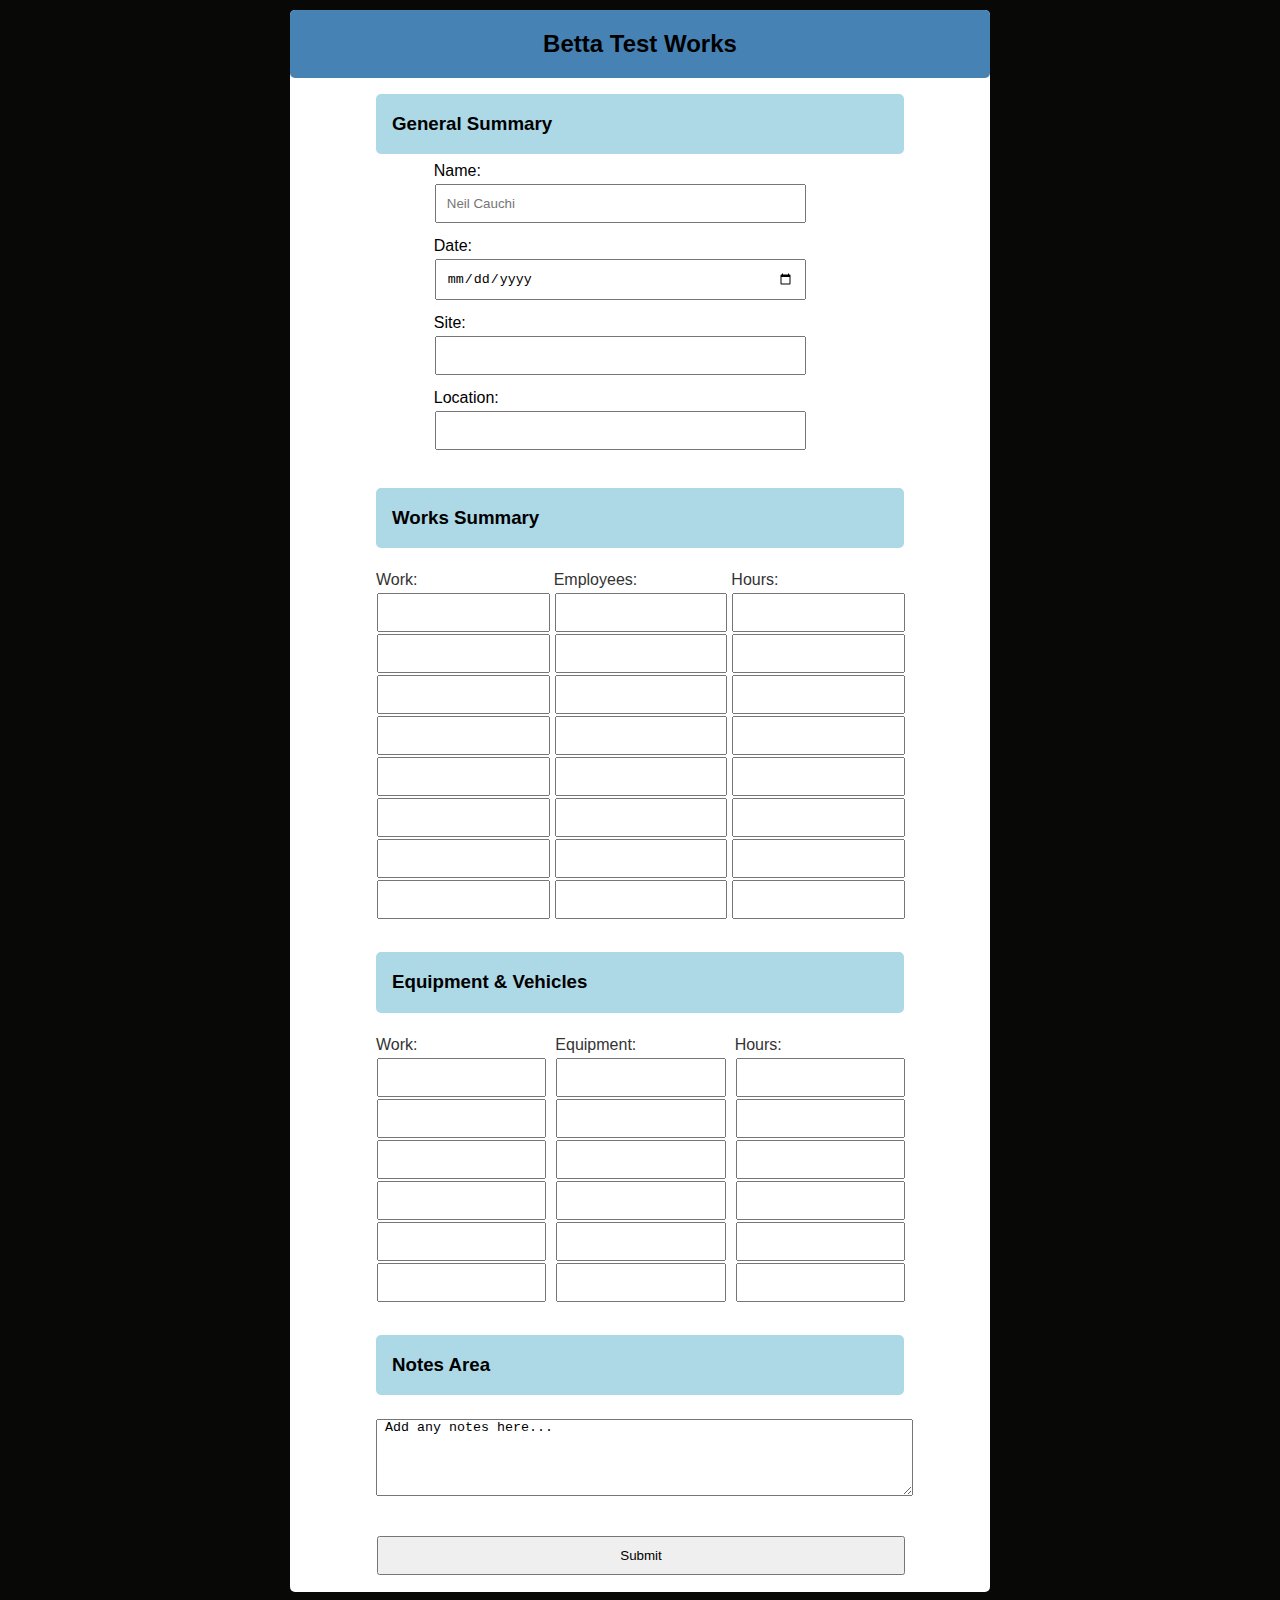
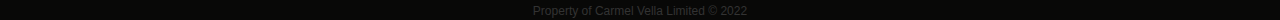
==== empty.html @ 5d885ebe "test environment" ====
<!DOCTYPE html>
<html lang="en">
<head>
    <meta charset="UTF-8">
    <meta http-equiv="X-UA-Compatible" content="IE=edge">
    <meta name="viewport" content="width=device-width, initial-scale=1.0">
    <link rel="stylesheet" href="test.css">
    <title>test form</title>
</head>
<body>
    
    <form class="dayWorkSub" action="" autocomplete="on">
        <div class="wrapper">

            <!-- title -->
            <div class="header">
                <h2>Betta Test Works</h2>
            </div>
            <!-- General Container -->
            <div class="container">
                <div class="heading">
                    <h3>General Summary</h3>
                </div>
                
                <div id="general" class="formGeneral">
                    <div class="i1 name">
                        <label for="fname">Name:</label>
                        <input type="text" id="name" name="fname" placeholder="Neil Cauchi">
                    </div>
                    <div class="i2 date">
                        <label for="date">Date:</label>
                        <input type="date" id="date" name="Date">
                    </div>
                    <div class="i3 site">
                        <label for="site">Site:</label>
                        <input type="text" id="site" name="Site">
                    </div>
                    <div class="i4 loc">
                        <label for="loc">Location:</label>
                        <input type="text" id="loc" name="Loc">
                    </div>
                </div>
            </div>
            <!-- Endo of General Container -->

            <!-- Works Container -->
            <div class="container">
                <div class="heading">
                    <h3>Works Summary</h3>
                 </div>  
                <div id="works" class="worksGrid">
                        
                        <div class="i1 category wrksSelection">
                                <label for="wrks">Work:</label>
                                <input type="text" id="works" list="eworks" name="sworks1">
                                <input type="text" id="works" list="eworks" name="sworks2">
                                <input type="text" id="works" list="eworks" name="sworks3">
                                <input type="text" id="works" list="eworks" name="sworks4">
                                <input type="text" id="works" list="eworks" name="sworks5">
                                <input type="text" id="works" list="eworks" name="sworks6">
                                <input type="text" id="works" list="eworks" name="sworks7">
                                <input type="text" id="works" list="eworks" name="sworks8">
                                <datalist id="eworks">
                                    <option value="Clearance">
                                    <option value="WSC/General">
                                    <option value="WSC/Pipes">
                                    <option value="WSC/House Services">
                                    <option value="WSCD/General">
                                    <option value="WSCD/Pipes">
                                    <option value="Storm Water">
                                    <option value="Duct Work">
                                    <option value="Footpath/General">
                                    <option value="Footpath/Construction">
                                    <option value="Footpath/Extra">
                                    <option value="Concrete">
                                    <option value="Asphalt">
                                    <option value="Other1">
                                    <option value="Other2">
                                </datalist>
                        </div>

                        <div class="i2 category employees">
                                <label for="emps">Employees:</label>
                                <input type="text" id="iemployees" list="employees" name="semp1"/>
                                <input type="text" id="iemployees" list="employees" name="semp2"/>
                                <input type="text" id="iemployees" list="employees" name="semp3"/>
                                <input type="text" id="iemployees" list="employees" name="semp4"/>
                                <input type="text" id="iemployees" list="employees" name="semp5"/>
                                <input type="text" id="iemployees" list="employees" name="semp6"/>
                                <input type="text" id="iemployees" list="employees" name="semp7"/>
                                <input type="text" id="iemployees" list="employees" name="semp8"/>

                                <datalist id="employees">
                                    <option value="Paul Farrugia Spanner">
                                    <option value="Jospeh Mallia Press Truck">
                                    <option value="Neil Cauci Penca">
                                    <option value="Usuman Balo Twila">
                                    <option value="Ibra Bue Sule Ibe">
                                    <option value="Drutu Andre Vlad Drutu">

                                    <option value="Manuel Caruana Borom Truck">
                                    <option value="Dean Pickstone Truck">
                                    <option value="David Bugeja Bafflu Truck">
                                    <option value="Carmel Cassar Karmnu">
                                    <option value="Mario Desira Truck">

                                    <option value="Zoli">
                                    <option value="Marian">
                                    <option value="Milan">
                                    <option value="Rohan">
                                    <option value="Rasa">
                                    <option value="Joseph">
                                    <option value="Dinoy">
                                    <option value="Slavko">
                                    <option value="Vlada">
                                    <option value="Fajsu">
                                    <option value="Indian New Salina">
                                    <option value="Joe Malti New">

                                    <option value="Max REM">
                                    <option value="Aldi RM">
                                    <option value="Bony RM">
                                </datalist>
                        </div>

                        <div class="i3 category hours">
                                <label for="name">Hours:</label>
                                <input type="number" step="any" id="hours" name="shrs1">
                                <input type="number" step="any" id="hours" name="shrs2">
                                <input type="number" step="any" id="hours" name="shrs3">
                                <input type="number" step="any" id="hours" name="shrs4">
                                <input type="number" step="any" id="hours" name="shrs5">
                                <input type="number" step="any" id="hours" name="shrs6">
                                <input type="number" step="any" id="hours" name="shrs7">
                                <input type="number" step="any" id="hours" name="shrs8">
                              
                            </div>
                        </div>
                
            </div>
            <!-- End of Works Container -->

            <!-- Equipment -->
            <div class="container">
                <div class="heading">
                    <h3>Equipment & Vehicles</h3>
                </div>
                    <div class="equipGrid">
                        <div class="i1 category wrksSelection">
                            <label for="works">Work:</label>
                            <input list="eworks" id="worksChoice" name="vworks1"/>
                            <input list="eworks" id="worksChoice" name="vworks2"/>
                            <input list="eworks" id="worksChoice" name="vworks3"/>
                            <input list="eworks" id="worksChoice" name="vworks4"/>
                            <input list="eworks" id="worksChoice" name="vworks5"/>
                            <input list="eworks" id="worksChoice" name="vworks6"/>

                            <datalist id="eworks">
                                <option value="Clearance">
                                <option value="WSC">
                                <option value="WSCD">
                                <option value="Storm Water">
                                <option value="Duct Work">
                                <option value="Footpath">
                                <option value="Concrete">
                                <option value="Other1">
                                <option value="Other2">
                                <option value="Other3">
                            </datalist>
                        </div>


                        <div class="i2 equipment category">
                            <label for="name">Equipment:</label>
                            <input type="text" id="name" name="veh1">
                            <input type="text" id="name" name="veh2">
                            <input type="text" id="name" name="veh3">
                            <input type="text" id="name" name="veh4">
                            <input type="text" id="name" name="veh5">
                            <input type="text" id="name" name="veh6">
                        </div>    

                        <div class="i3 hours category">
                            <label for="name">Hours:</label>
                                <input type="number" step="any" id="hours" name="vhrs1">
                                <input type="number" step="any" id="hours" name="vrs2">
                                <input type="number" step="any" id="hours" name="vhrs3">
                                <input type="number" step="any" id="hours" name="vhrs4">
                                <input type="number" step="any" id="hours" name="vhrs5">
                                <input type="number" step="any" id="hours" name="vhrs6">
                                
                        </div>
                    </div>
            </div>

            <!-- Notes -->   
            <div class="container">
                <div class="heading">
                    <h3>Notes Area</h3>
                </div>
                <br>
                <div class="notes">
                    <textarea name="message" rows="5" cols="65" name="message"> Add any notes here...</textarea>
                </div>  
            </div>  
            <!-- End of Notes -->
        <div class="btn container">  
        <input type="submit" class="btn" value="Submit">
        </div>
        </div>
        
    </form>

    <footer>
        <p>Property of Carmel Vella Limited &copy; 2022</p>
    </footer>



</body>
</html>
---- test.css ----
* {
  padding: 0;
  margin: 0;
  box-sizing: border-box;
}

body {
  line-height: 1.5;
  font-family: Verdana, Geneva, Tahoma, sans-serif;
  background: #080807;
}

.heading {
  background: #add8e6;
  padding: 1rem;
  border-radius: 5px;
}

.wrapper {
  max-width: 700px;
  background: #fff;
  margin: auto;
  margin-top: 10px;
  border-radius: 5px;
}

input {
  padding: 10px;
  margin: 1px;
}

/* Header */
.header {
  background: #4682b4;
  width: 100%;
  padding: 1rem;
  border-radius: 5px;
}

.header h2 {
  align-items: center;
  text-align: center;
}

/* General Container */
.formGeneral {
  display: block;
  width: 80%;
  margin: auto;
}

.formGeneral .i1,
.i2,
.i3,
.i4,
.i5 {
  margin: auto;
  padding: 5px;
  background: #fff;
}

.formGeneral label {
  display: block;
  width: 90%;
}

.formGeneral input {
  width: 90%;
}

/* Works Container */

.container {
  width: 80%;
  margin: auto;
  background: #fff;
  padding: 1rem;
  border-radius: 5px;
}

.container h3 {
  text-align: left;
}

.category {
  display: block;
  width: 100%;
  background: #fff;
  color: #333;
  padding: 0;
}

.worksGrid {
  width: 100%;
  display: grid;
  grid-template-columns: repeat(3, 1fr);
  gap: 5px;
  margin: auto;
  margin-top: 20px;
}

.worksGrid .category input {
  width: 100%;
}

.worksGrid h3 {
  display: inline-block;
  width: 100%;
}

/* Equipment */

.equipGrid {
  width: 100%;
  display: grid;
  grid-template-columns: repeat(3, 1fr);
  gap: 10px;
  margin: auto;
  margin-top: 20px;
}

.equipGrid .category input {
  width: 100%;
}

/* Notes */

.notes {
  display: block;
  margin: auto;
  justify-content: center;
  align-items: center;
  width: 100%;
  object-fit: contain;
}

.btn input {
  width: 100%;
}

/* Footer */
footer p {
  font-weight: 200;
  text-align: center;
  margin-top: 10px;
  color: #333;
  font-size: 12px;
}

/* Mobile Version */

@media (max-width: 500px) {
  .wrapper {
    max-width: 460px;
  }
  /* Works Summary */
  .worksGrid {
    grid-template-columns: 35% 35% 25%;
    object-fit: contain;
  }

  .category {
    margin: auto;
  }

  .container h3 {
    text-align: center;
  }

  .worksGrid label {
    display: block;
  }

  .worksGrid input {
    width: 100%;
  }

  /* Equipment Summary */
  .equipGrid {
    grid-template-columns: 35% 35% 25%;
    object-fit: contain;
  }

  .equipGrid label {
    display: block;
  }

  .equipGrid input {
    width: 100%;
  }

  .notes {
    width: 100%;
    overflow: hidden;
    object-fit: contain;
  }

  textarea {
    max-width: 350px;
  }
}
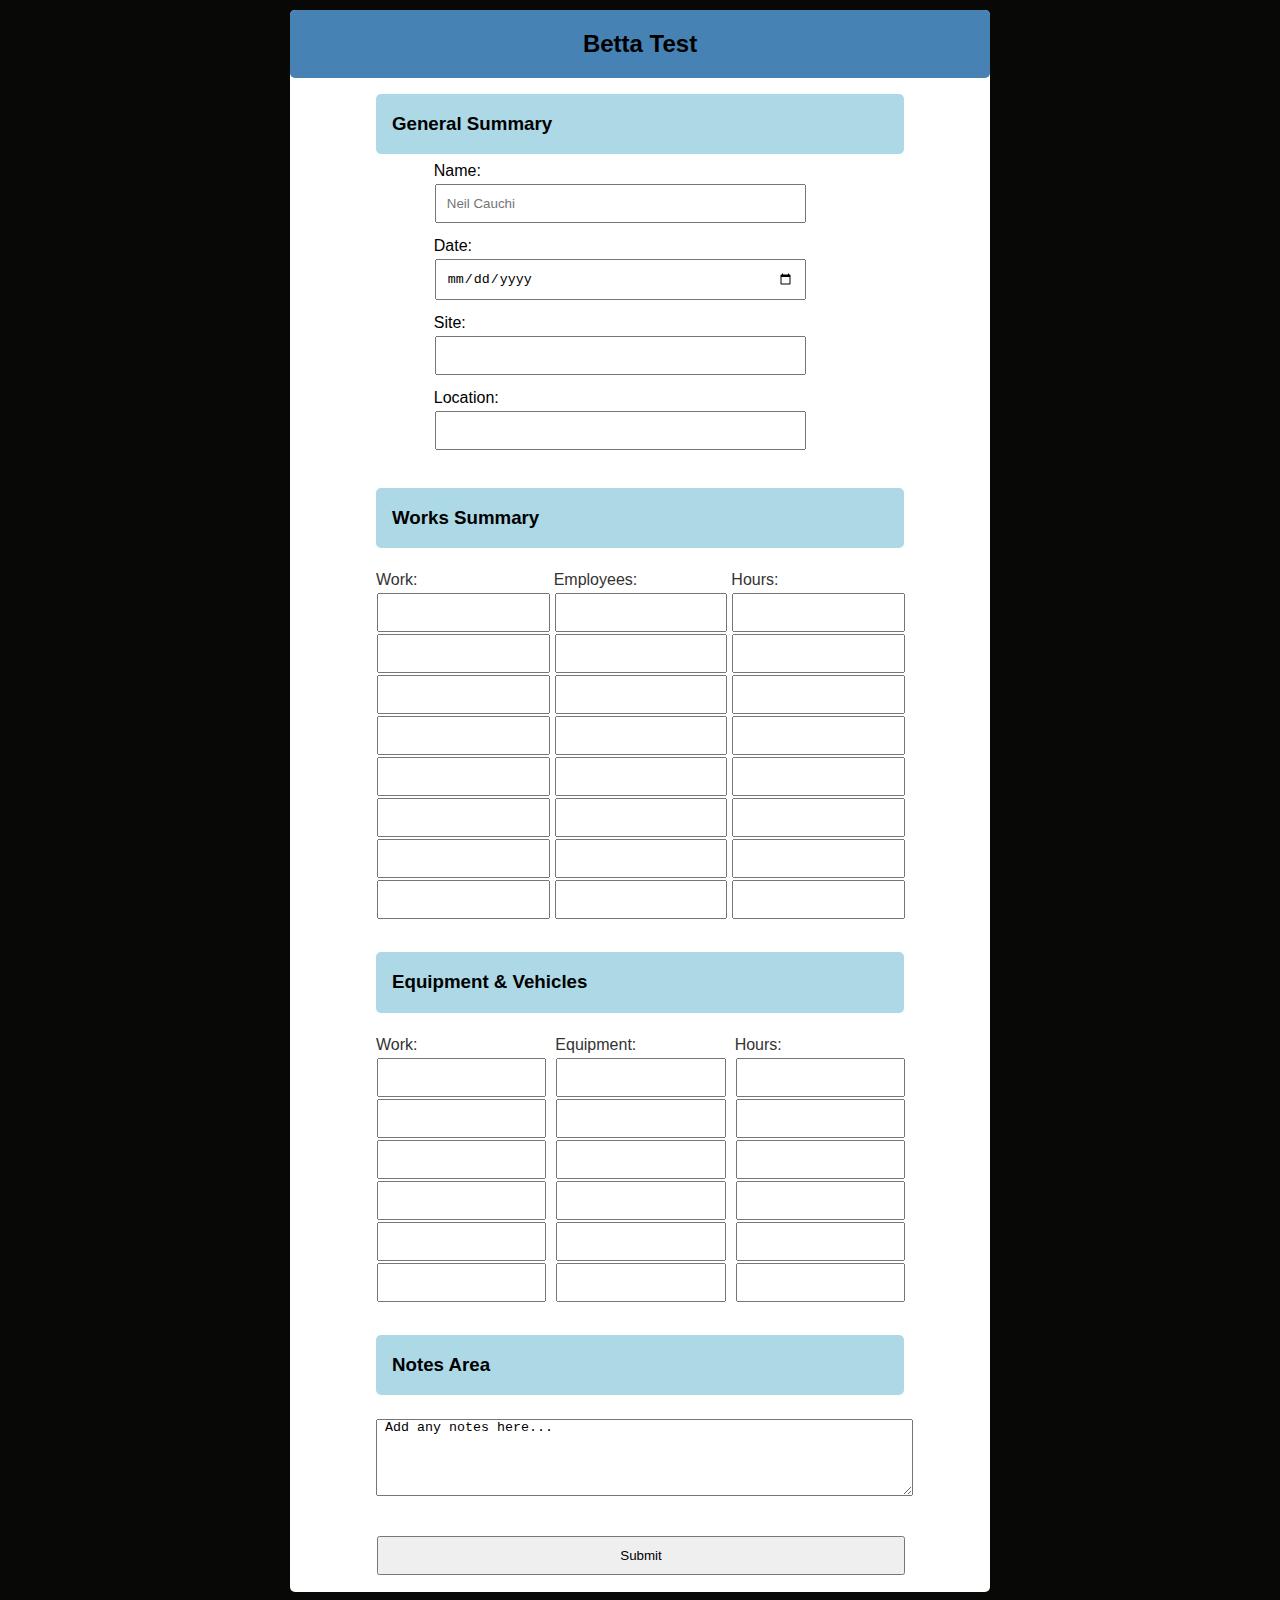
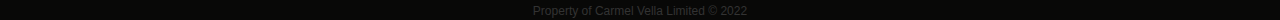
==== commit 0e778a17: "test" ====
--- a/empty.html
+++ b/empty.html
@@ -14,7 +14,7 @@
 
             <!-- title -->
             <div class="header">
-                <h2>Betta Test Works</h2>
+                <h2>Betta Test</h2>
             </div>
             <!-- General Container -->
             <div class="container">
